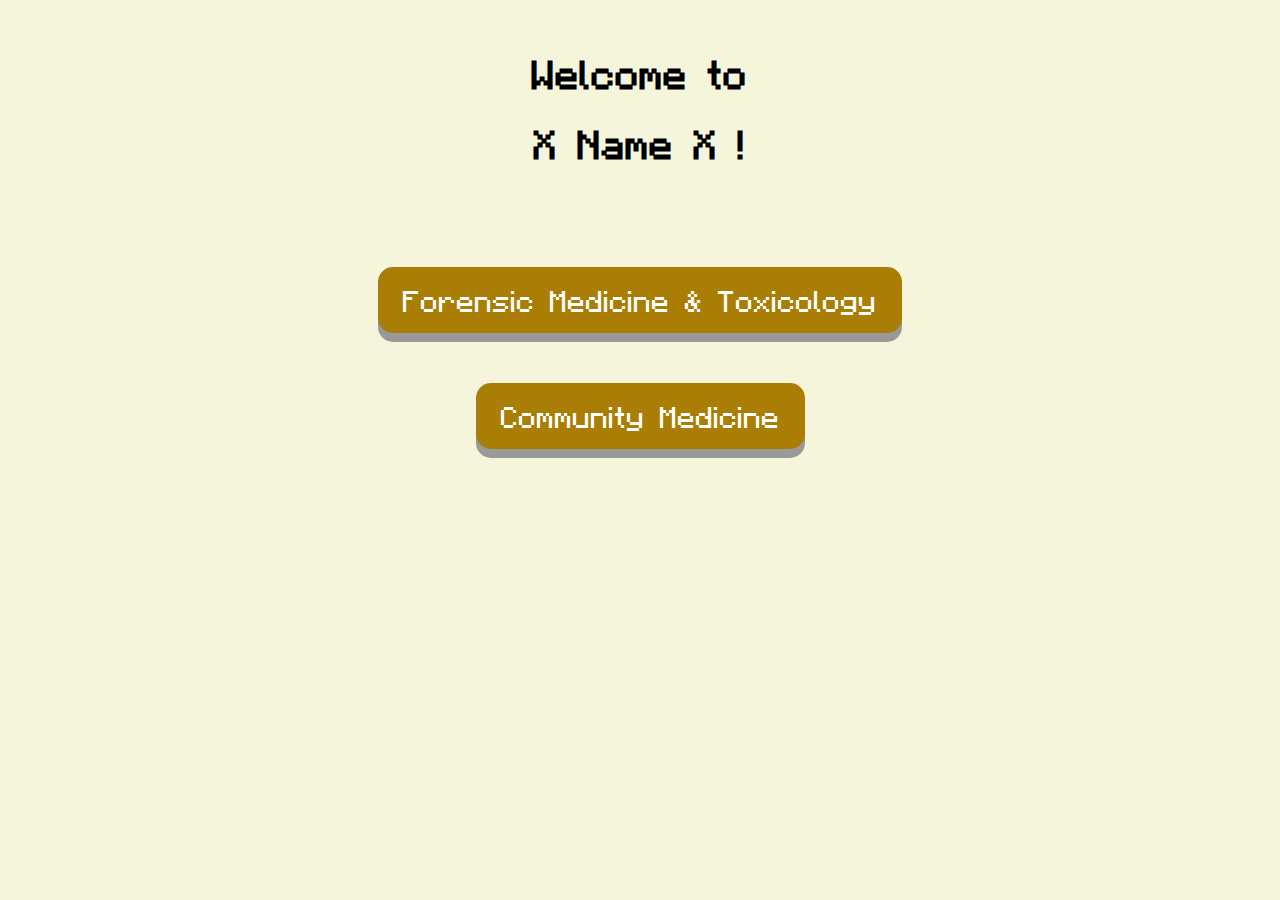
==== index.html @ bca765bc "Changed Forensic Page" ====
<!DOCTYPE html>
<html lang="en">
<head>
    <meta charset="UTF-8">
    <meta name="viewport" content="width=device-width, initial-scale=1.0">
    <title>Dashboard</title>
    <link rel="stylesheet" href="css/main.css">
    <link rel="stylesheet" media="screen" href="https://fontlibrary.org//face/minecraftia" type="text/css"/> 
</head>
<body>
    <div class="Heading">
    <h1>Welcome to </h1> 
    <h1> X Name X !</h1>
    </div>
        <div class="forensic">
            <a href="forensic.html"><button>Forensic Medicine & Toxicology</button></a>
        </div>
        <div class="community">
            <a href="community.html"><button>Community Medicine</button></a>
    </div>
</body>
</html>
---- css/main.css ----
@font-face {
    font-family: Minecraftia;
    src: url(Minecraftia.ttf);
}

body {
    background-color: beige;
    font-family: 'Minecraftia';
    font-weight: normal;
    font-style: normal; 
}

.Heading {
    text-align: center;
    padding-top: 20px;
}


button {
  font-family: Minecraftia;
  padding: 15px 25px;
  font-size: 24px;
  text-align: center;
  cursor: pointer;
  outline: none;
  color: #fff;
  background-color: #aa7e04;
  border: none;
  border-radius: 15px;
  box-shadow: 0 9px #999;
}

button:hover {background-color: #3e8e41}

button:active {
  background-color: #523107;
  box-shadow: 0 5px #666;
  transform: translateY(4px);
}

.forensic{
    max-width: fit-content;
    margin-left: auto;
    margin-right: auto;
    margin-top: 100px;
}

.community{
   max-width: fit-content;
    margin-left: auto;
    margin-right: auto;
    margin-top: 50px; 
}
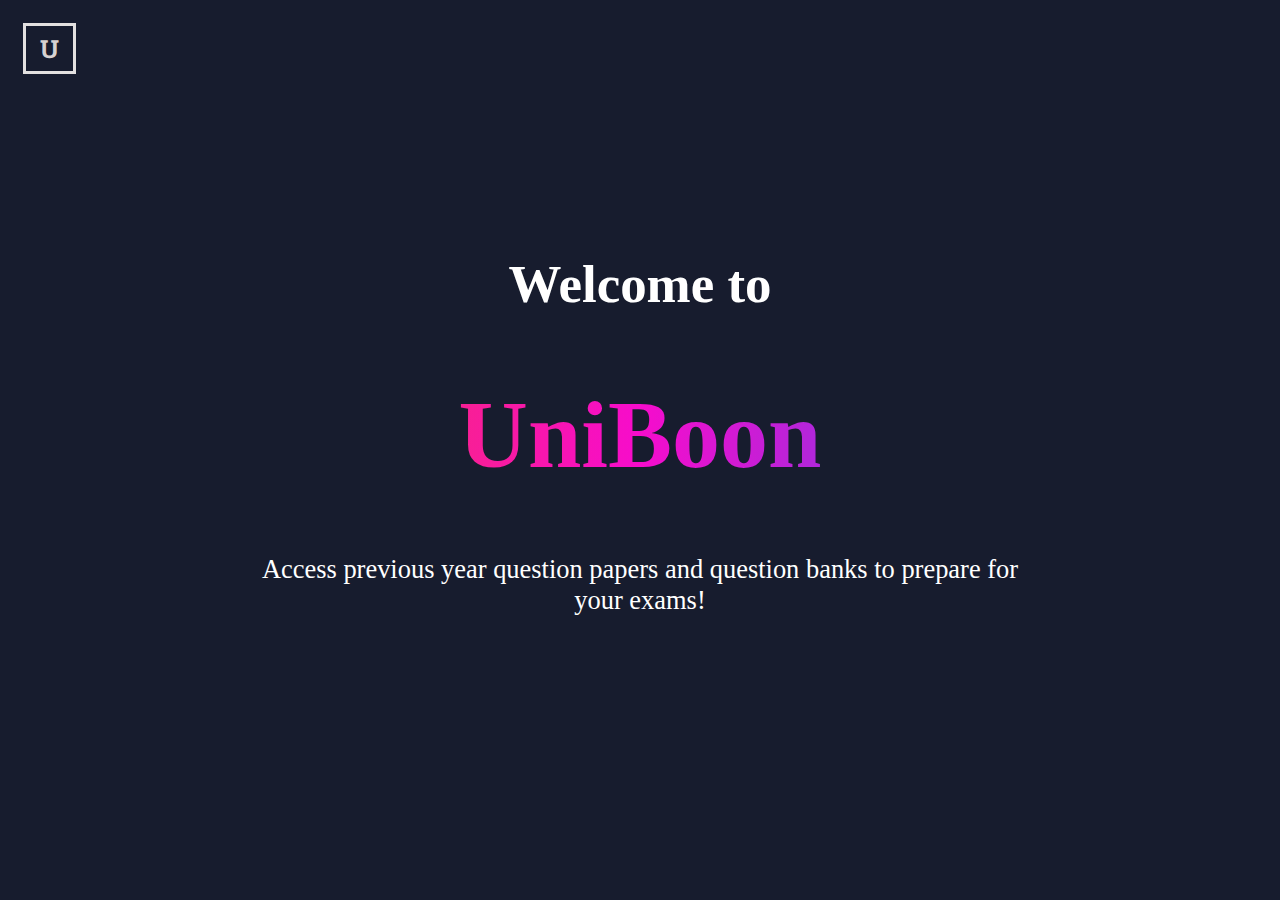
==== commit e9f13882: "Updated Front Page" ====
--- a/index.html
+++ b/index.html
@@ -8,15 +8,12 @@
     <link rel="stylesheet" media="screen" href="https://fontlibrary.org//face/minecraftia" type="text/css"/> 
 </head>
 <body>
+    <div class="Dash">
+        <a href="index.html"><button id="Home">U</button></a>
+    </div>
     <div class="Heading">
-    <h1>Welcome to </h1> 
-    <h1> X Name X !</h1>
-    </div>
-        <div class="forensic">
-            <a href="forensic.html"><button>Forensic Medicine & Toxicology</button></a>
-        </div>
-        <div class="community">
-            <a href="community.html"><button>Community Medicine</button></a>
-    </div>
+    <h1>Welcome to</h1> 
+    <h1 class="Title">UniBoon</h1>
+    <p id="access">Access previous year question papers and question banks to prepare for your exams!</p>
 </body>
 </html>--- a/css/main.css
+++ b/css/main.css
@@ -1,21 +1,76 @@
 @font-face {
-    font-family: Minecraftia;
-    src: url(Minecraftia.ttf);
+    font-family: Kaisei;
+    src: url(KaiseiOpti-Regular.ttf);
+}
+
+@font-face {
+    font-family: roboto;
+    src: url(RobotoSlab-VariableFont_wght.ttf);
 }
 
 body {
-    background-color: beige;
-    font-family: 'Minecraftia';
+    background-color: #171C2E;
+    font-family:Kaisei;
     font-weight: normal;
     font-style: normal; 
 }
 
 .Heading {
     text-align: center;
-    padding-top: 20px;
+    padding-top: 130px;
+    font-size:7mm;
+    color:#fff;
+}
+
+.Title{
+    font-size: 6rem;
+    background: linear-gradient(
+        to right,
+        rgb(250,78,10),
+        rgb(247,12,204),
+        rgb(0,106,255),
+        rgb(42, 207, 10),
+        rgb(250,78,10)
+    );
+    background-clip: text;
+    color: transparent;
+    background-size: 200% auto;
+    animation: gradientAnimation 3s linear infinite;
+}
+
+@keyframes gradientAnimation{
+    0%{
+        background-position: 200% 50%;
+    }
+    100%{
+        background-position: 0% 50%;
+    }
 }
 
 
+#access{
+    margin-left: auto;
+    margin-right: auto;
+    width: 210mm;
+}
+
+.Dash{
+    padding: 15px;
+}
+
+#Home{
+    padding: 6px 14px;
+    border-radius: 0;
+    border-color: rgb(226, 224, 224);
+    background-color: #171C2E;
+    color:#d6d1d1;
+    font-size: 25px;
+    font-family: roboto;
+    border-width: 3px;
+    font-weight: bold;
+    border-style: solid;
+}
+/*
 button {
   font-family: Minecraftia;
   padding: 15px 25px;
@@ -50,4 +105,5 @@
     margin-left: auto;
     margin-right: auto;
     margin-top: 50px; 
-}+}
+*/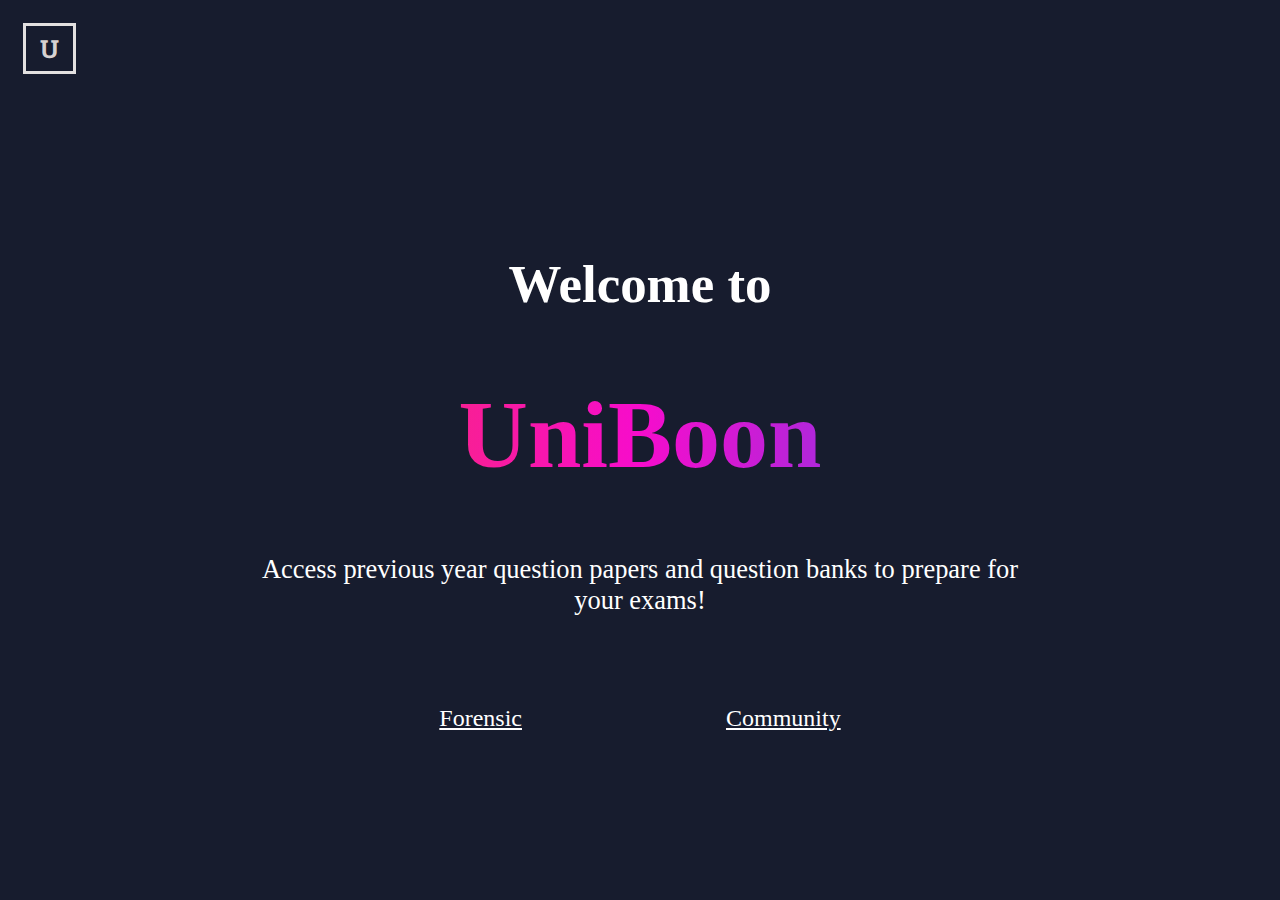
==== commit 32d0ff4d: "Hyperlinks" ====
--- a/index.html
+++ b/index.html
@@ -15,5 +15,11 @@
     <h1>Welcome to</h1> 
     <h1 class="Title">UniBoon</h1>
     <p id="access">Access previous year question papers and question banks to prepare for your exams!</p>
+    <br><br>
+    </div>
+    <div class="Hyperlinks">
+        <a id="links" href="forensic.html">Forensic</a>
+        <a id="links" href="community.html">Community</a>
+    </div>
 </body>
 </html>--- a/css/main.css
+++ b/css/main.css
@@ -106,4 +106,16 @@
     margin-right: auto;
     margin-top: 50px; 
 }
-*/+*/
+
+.Hyperlinks{
+    text-align: center;
+}
+
+#links{
+    padding: 100px;
+    color: #fff;
+    font-size: x-large;
+    display: flexbox;
+}
+
